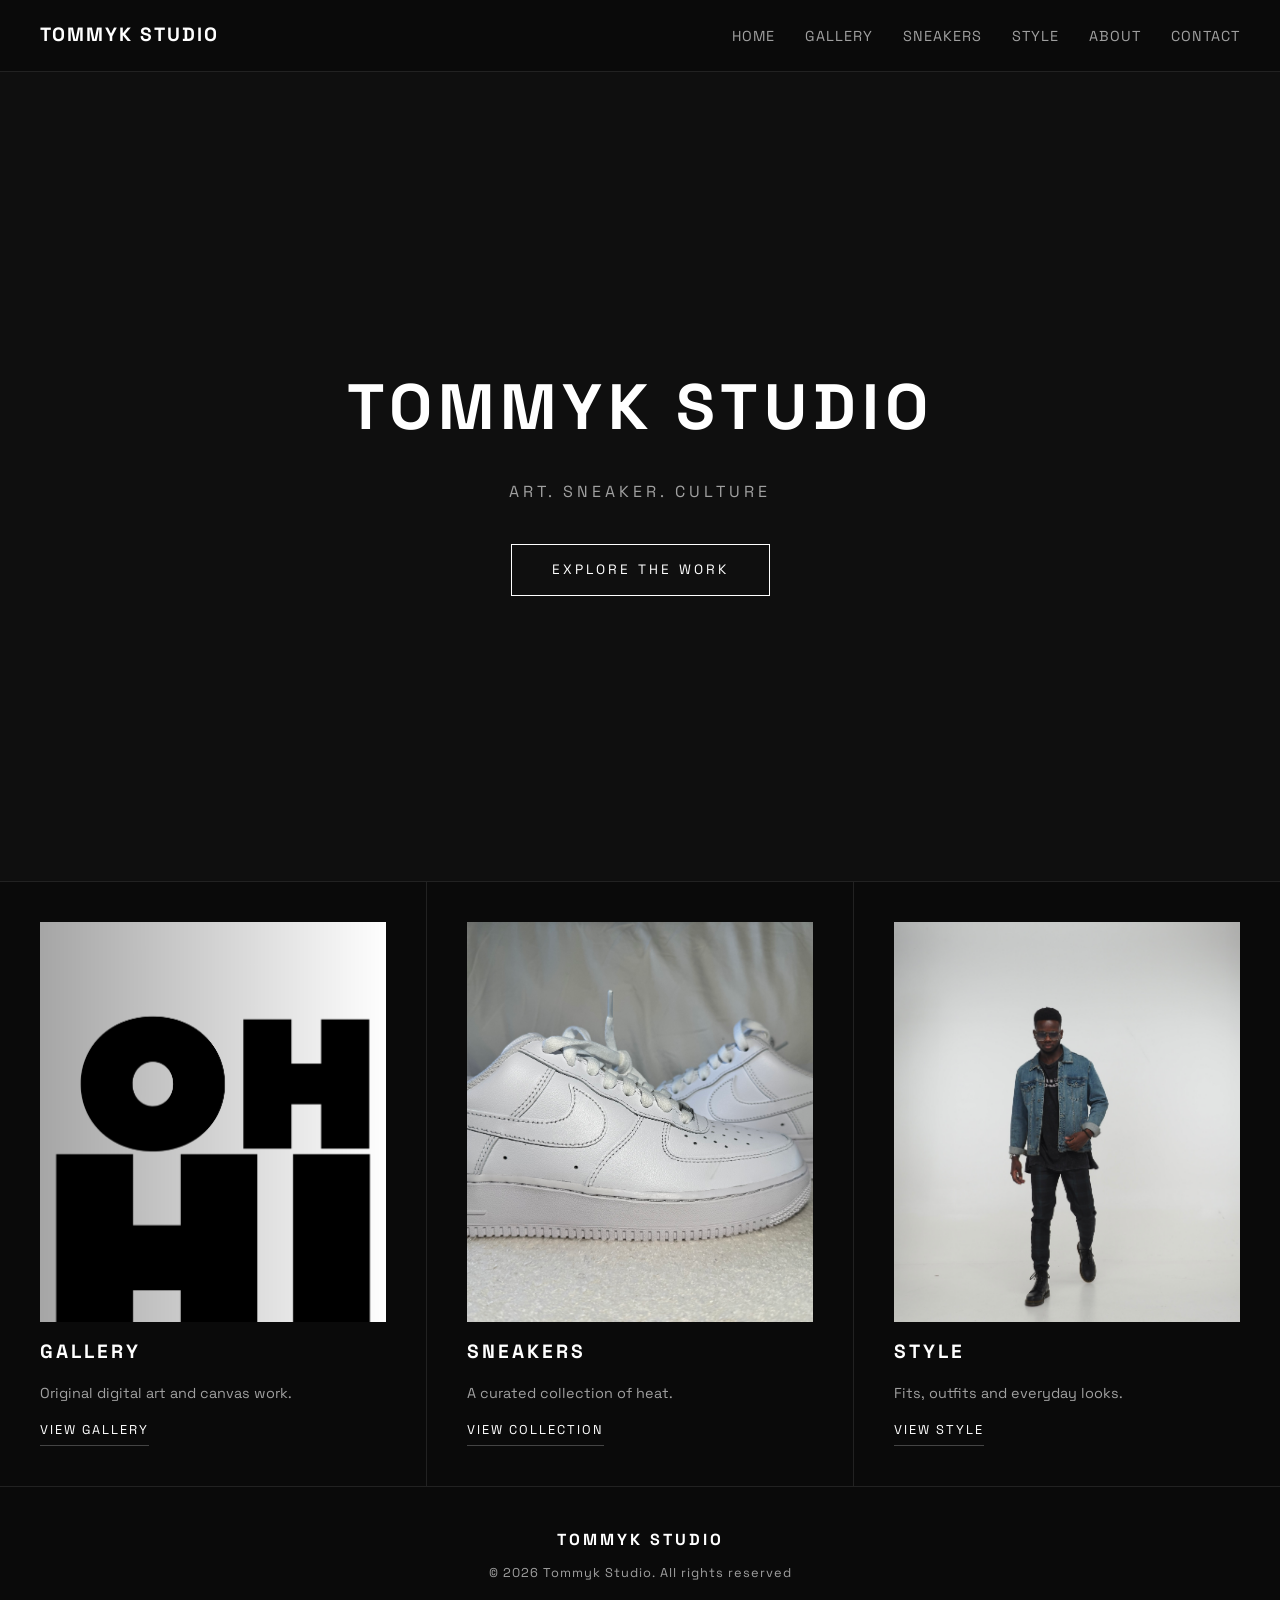
==== index.html @ 4b3ff389 "home page - HTML and CSS complete" ====
<!DOCTYPE html>
<html lang="en">
<head>
    <meta charset="UTF-8">
    <meta name="viewport" content="width=device-width, initial-scale=1.0">
    <title>Tommyk studio</title>
    <link rel="preconnect" href="https://fonts.googleapis.com">
    <link rel="preconnect" href="https://fonts.gstatic.com" crossorigin>
    <link href="https://fonts.googleapis.com/css2?family=Space+Grotesk:wght@300..700&display=swap" rel="stylesheet">
    <link rel="stylesheet" href="css/styles.css">
</head>

<body>
    <nav>
        <div class="nav-logo">Tommyk Studio</div>
        <ul class="nav-links">
            <li><a href="index.html">Home</a></li>
            <li><a href="gallery.html">Gallery</a></li>
            <li><a href="sneakers.html">Sneakers</a></li>
            <li><a href="style.html">Style</a></li>
            <li><a href="about.html">About</a></li>
            <li><a href="contact.html">Contact</a></li>
        </ul>
    </nav>

<header class="hero">
    <div class="hero-content">
        <h1>Tommyk Studio</h1>
        <p class="hero-tagline">Art. Sneaker. Culture</p>
        <a href="gallery.html" class="hero-btn">Explore the work</a>
    </div>
</header>

<main>
    <section class="preview-grid">

        <div class="preview-card">
            <img src="img/art-01.png" alt="Tommyk artwork">
            <h2>Gallery</h2>
            <p>Original digital art and canvas work.</p>
            <a href="gallery.html">View Gallery</a>
        </div>

        <div class="preview-card">
            <img src="img/sneaker-01.jpeg" alt="Sneaker collection">
            <h2>Sneakers</h2>
            <p>A curated collection of heat.</p>
            <a href="sneakers.html">View Collection</a>
        </div>

        <div class="preview-card">
            <img src="img/outfit-1.jpeg" alt="Style and outfit" class="outfit-preview">
            <h2>Style</h2>
            <p>Fits, outfits and everyday looks.</p>
            <a href="style.html">View Style</a>
        </div>
    </section>
</main>

<footer>
    <div class="footer-content">
        <p class="footer-brand">Tommyk Studio</p>
        <p class="footer-text">&copy; 2026 Tommyk Studio. All rights reserved</p>
       
    </div>
</footer>


</body>
</html>
---- css/styles.css ----
/* GLOBAL RESET */
*{
    margin: 0;
    padding:0;
    box-sizing: border-box;
}

body {
    font-family: "Space Grotesk", sans-serif;
    background-color: #0a0a0a;
    color: #ffffff;
    line-height: 1.6;
}

/* NAV */
nav {
    display: flex;
    justify-content: space-between;
    align-items: center;
    padding: 20px 40px;
    border-bottom: 1px solid #222222;
    position: sticky;
    top: 0;
    background-color: #0a0a0a;
    z-index: 100;
}

.nav-logo {
    font-size: 1.2rem;
    font-weight: 700;
    letter-spacing: 2px;
    text-transform: uppercase;
}

.nav-links {
    list-style: none;
    display: flex;
    gap: 30px;
}

.nav-links a {
    color: #a0a0a0;
    text-decoration: none;
    font-size: 0.9rem;
    letter-spacing: 1px;
    text-transform: uppercase;
}

.nav-links a:hover {
    color: #ffffff
}

/* HERO */

.hero {
    height: 90vh;
    display: flex;
    align-items: center;
    justify-content: center;
    text-align: center;
    border-bottom: 1px solid #222222;
    background-color: #0f0f0f;
}

.hero-content h1 {
    font-size: 4rem;
    font-weight: 700;
    letter-spacing: 6px;
    text-transform: uppercase;
    margin-bottom: 20px;
}

.hero-tagline {
    font-size: 1rem;
    color: #a0a0a0;
    letter-spacing: 4px;
    text-transform: uppercase;
    margin-bottom: 40px;
}

.hero-btn {
    display: inline-block;
    padding: 14px 40px;
    border: 1px solid #ffffff;
    color: #ffffff;
    text-decoration: none;
    font-size: 0.85rem;
    letter-spacing: 3px;
    text-transform: uppercase;
    transition: all 0.3s ease;
}

.hero-btn:hover {
    background-color: #ffffff;
    color: #0a0a0a;
}

/* PREVIEW GRID */

.preview-grid {
    display:grid;
    grid-template-columns: repeat(3, 1fr);
    gap: 1px;
    background-color: #222222;
}

.preview-card {
    background-color: #0a0a0a;
    padding: 40px 40px;
    display: flex;
    flex-direction: column;
    gap: 15px;
}

.preview-card img {
    width: 100%;
    height: 400px;
    object-fit: cover;
    object-position: center;
}

.outfit-preview {
    object-fit: cover !important;
    object-position: 50% 15% !important; 
    height: 400px !important;
}

.preview-card h2 {
    font-size: 1.2rem;
    font-weight: 700;
    letter-spacing: 3px;
    text-transform: uppercase;
}

.preview-card p {
    color: #a0a0a0;
    font-size: 0.9rem;
}

.preview-card a {
    color: #ffffff;
    text-decoration: none;
    font-size: 0.8rem;
    letter-spacing: 2px;
    text-transform: uppercase;
    border-bottom: 1px solid #444444;
    padding-bottom: 4px;
    width: fit-content;
}

.preview-card a:hover {
    border-bottom-color: #ffffff;
}

/* FOOTER */

footer {
    border-top: 1px solid #222222;
    padding: 40px;
    text-align: center;
    margin-top: 0;
}

.footer-brand {
    font-size: 1rem;
    font-weight: 700;
    letter-spacing: 3px;
    text-transform: uppercase;
    margin-bottom: 10px;
}

.footer-text {
    font-size: 0.8rem;
    color: #a0a0a0;
    letter-spacing: 1px;
}
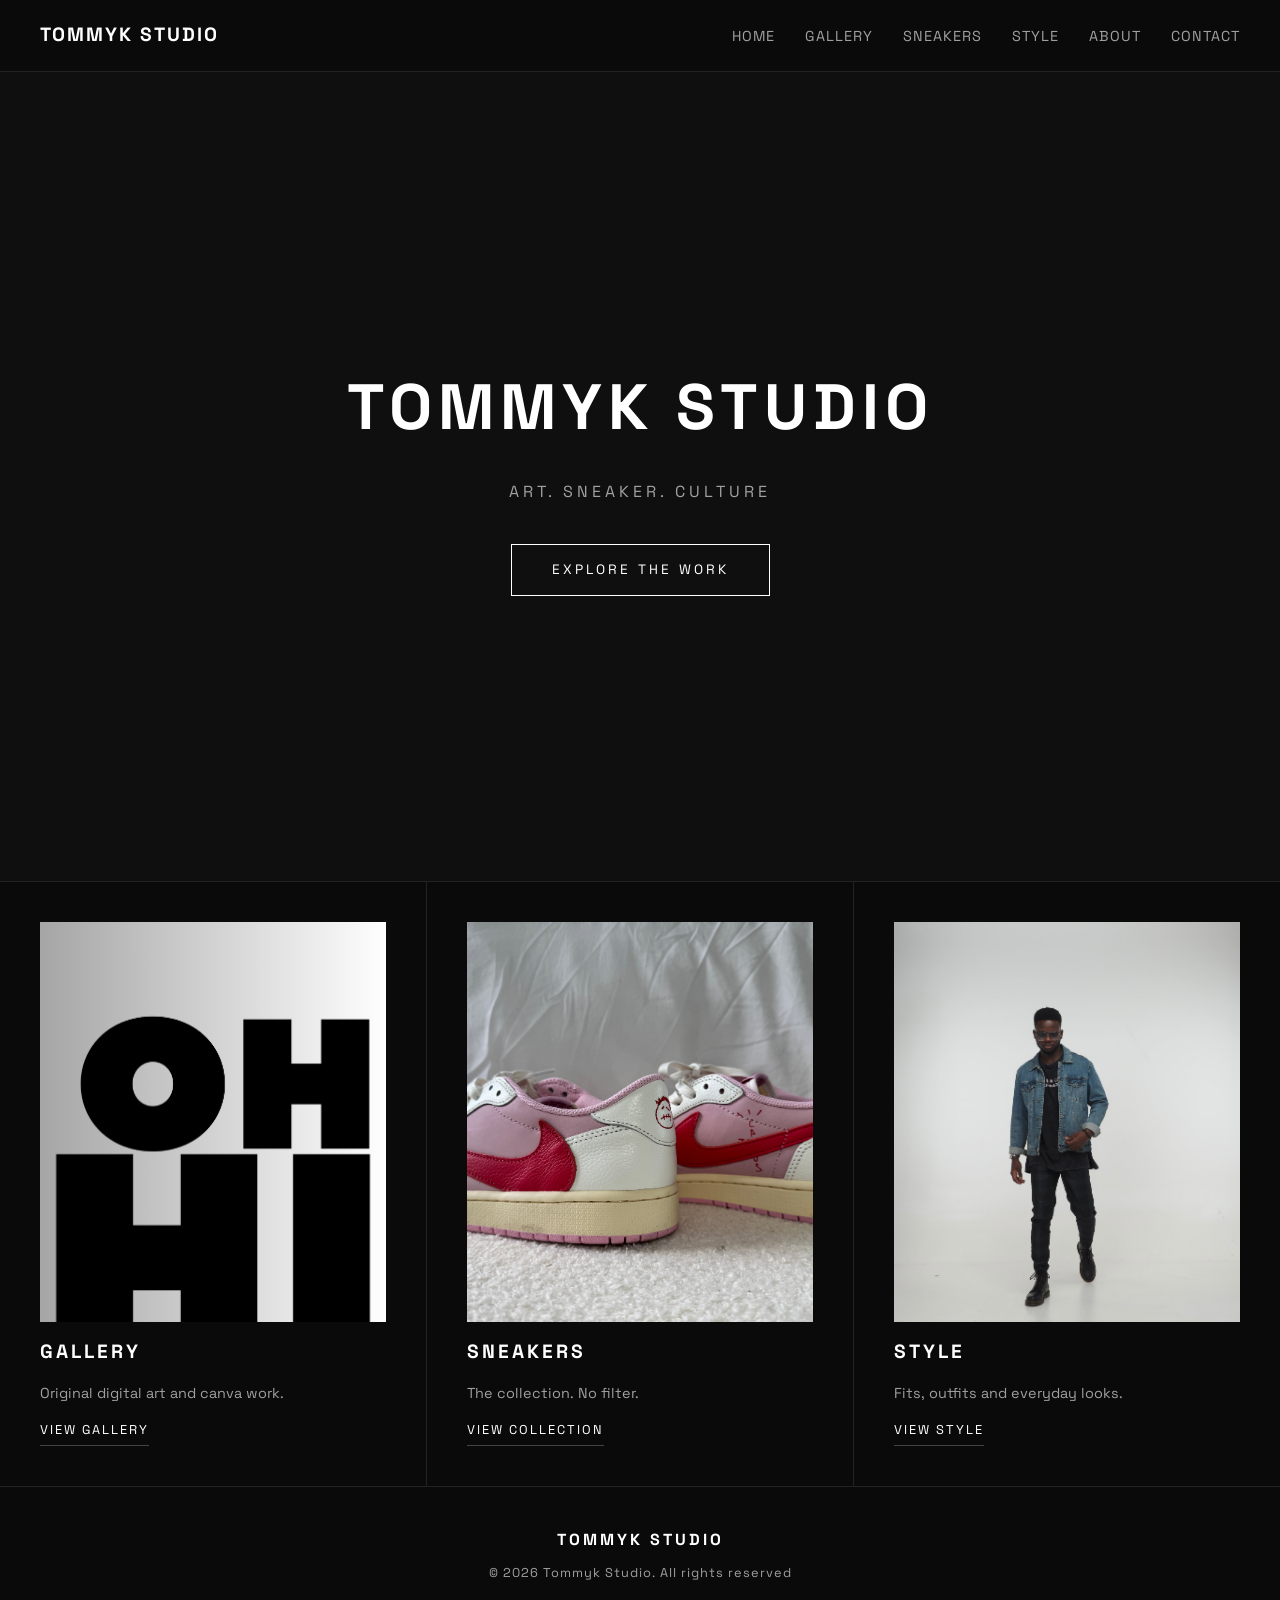
==== commit 0e81894a: "update preview card descriptions and sneaker image" ====
--- a/index.html
+++ b/index.html
@@ -37,14 +37,14 @@
         <div class="preview-card">
             <img src="img/art-01.png" alt="Tommyk artwork">
             <h2>Gallery</h2>
-            <p>Original digital art and canvas work.</p>
+            <p>Original digital art and canva work.</p>
             <a href="gallery.html">View Gallery</a>
         </div>
 
         <div class="preview-card">
-            <img src="img/sneaker-01.jpeg" alt="Sneaker collection">
+            <img src="img/sneaker-19.jpeg" alt="Sneaker collection">
             <h2>Sneakers</h2>
-            <p>A curated collection of heat.</p>
+            <p>The collection. No filter.</p>
             <a href="sneakers.html">View Collection</a>
         </div>
 
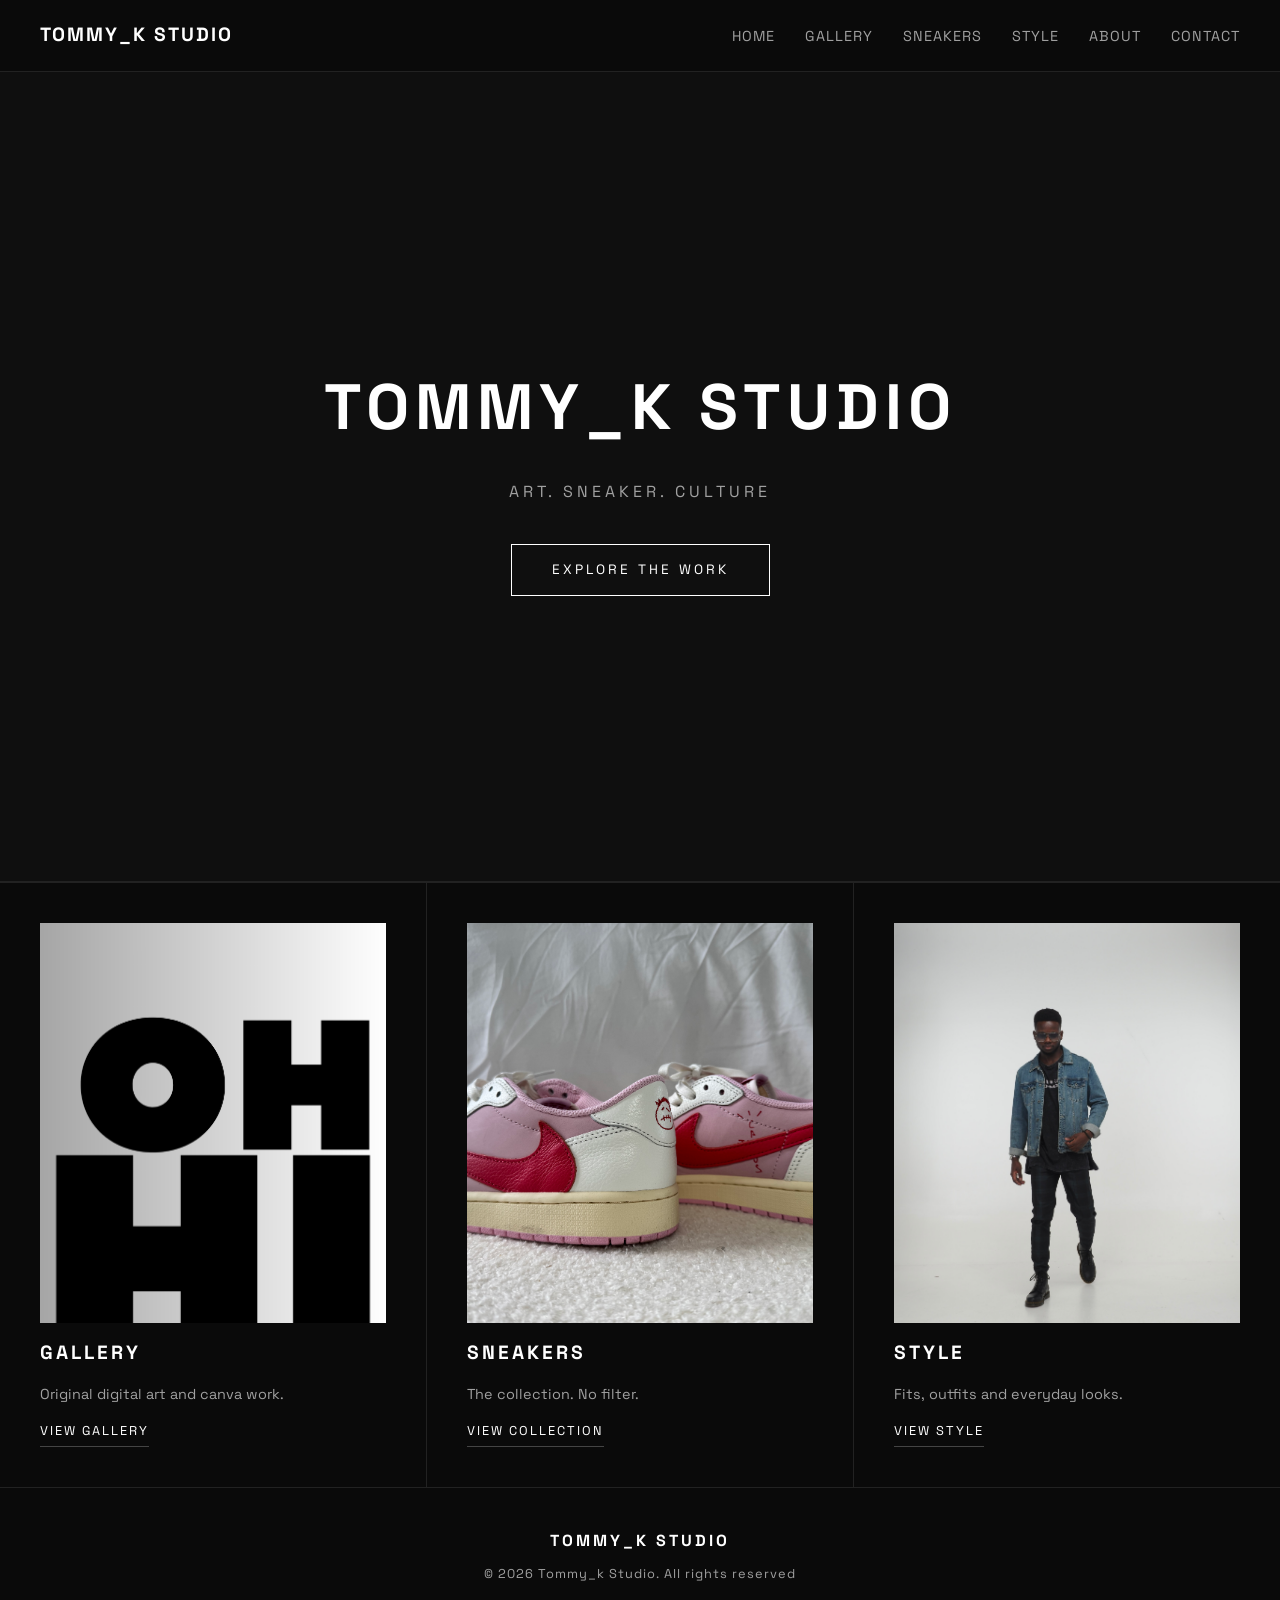
==== commit 76d1a444: "gallery page complete - masonry grid layout" ====
--- a/index.html
+++ b/index.html
@@ -3,7 +3,7 @@
 <head>
     <meta charset="UTF-8">
     <meta name="viewport" content="width=device-width, initial-scale=1.0">
-    <title>Tommyk studio</title>
+    <title>Tommy_k Studio</title>
     <link rel="preconnect" href="https://fonts.googleapis.com">
     <link rel="preconnect" href="https://fonts.gstatic.com" crossorigin>
     <link href="https://fonts.googleapis.com/css2?family=Space+Grotesk:wght@300..700&display=swap" rel="stylesheet">
@@ -12,7 +12,7 @@
 
 <body>
     <nav>
-        <div class="nav-logo">Tommyk Studio</div>
+        <div class="nav-logo">Tommy_k Studio</div>
         <ul class="nav-links">
             <li><a href="index.html">Home</a></li>
             <li><a href="gallery.html">Gallery</a></li>
@@ -25,7 +25,7 @@
 
 <header class="hero">
     <div class="hero-content">
-        <h1>Tommyk Studio</h1>
+        <h1>Tommy_k Studio</h1>
         <p class="hero-tagline">Art. Sneaker. Culture</p>
         <a href="gallery.html" class="hero-btn">Explore the work</a>
     </div>
@@ -59,8 +59,8 @@
 
 <footer>
     <div class="footer-content">
-        <p class="footer-brand">Tommyk Studio</p>
-        <p class="footer-text">&copy; 2026 Tommyk Studio. All rights reserved</p>
+        <p class="footer-brand">Tommy_k Studio</p>
+        <p class="footer-text">&copy; 2026 Tommy_k Studio. All rights reserved</p>
        
     </div>
 </footer>
--- a/css/styles.css
+++ b/css/styles.css
@@ -102,6 +102,8 @@
     grid-template-columns: repeat(3, 1fr);
     gap: 1px;
     background-color: #222222;
+    border-top: 1px solid #222222;
+    align-items: start;
 }
 
 .preview-card {
@@ -173,4 +175,73 @@
     font-size: 0.8rem;
     color: #a0a0a0;
     letter-spacing: 1px;
+}
+
+/* PAGE HEADR */
+
+.page-header {
+    padding: 60px 40px 40px;
+    border-bottom: 1px solid #222222;
+   
+}
+
+.page-header h1 {
+    font-size: 2.5rem;
+    font-weight: 700;
+    letter-spacing: 4px;
+    text-transform: uppercase;
+    margin-bottom: 10px;
+}
+
+.page-header p {
+    color: #a0a0a0;
+    font-size: 0.9rem;
+    letter-spacing: 2px;
+    text-transform: uppercase;
+}
+
+/* GALLERY GRID */
+/*.gallery-grid {
+    display: grid;
+    grid-template-columns: repeat(3, 1fr);
+    gap: 2px;
+    background-color: #222222;
+    padding: 2px;
+}
+
+.gallery-item img {
+    width: 100%;
+    height: 500px;
+    object-fit: cover;
+    display: block;
+    transition: opacity 0.3s ease;
+
+}
+
+.gallery-item img:hover {
+    opacity: 0.7;
+}*/
+
+.gallery-grid {
+    columns: 3;
+    column-gap: 2px;
+    padding: 2px;
+    background-color: #222222;
+}
+
+.gallery-item {
+    break-inside: avoid;
+    margin-bottom: 2px;
+
+}
+
+.gallery-item img {
+   width: 100%;
+   height: auto;
+   display: block;
+   transition: opacity 0.3s ease;
+}
+
+.gallery-item img:hover {
+    opacity: 0.7;
 }
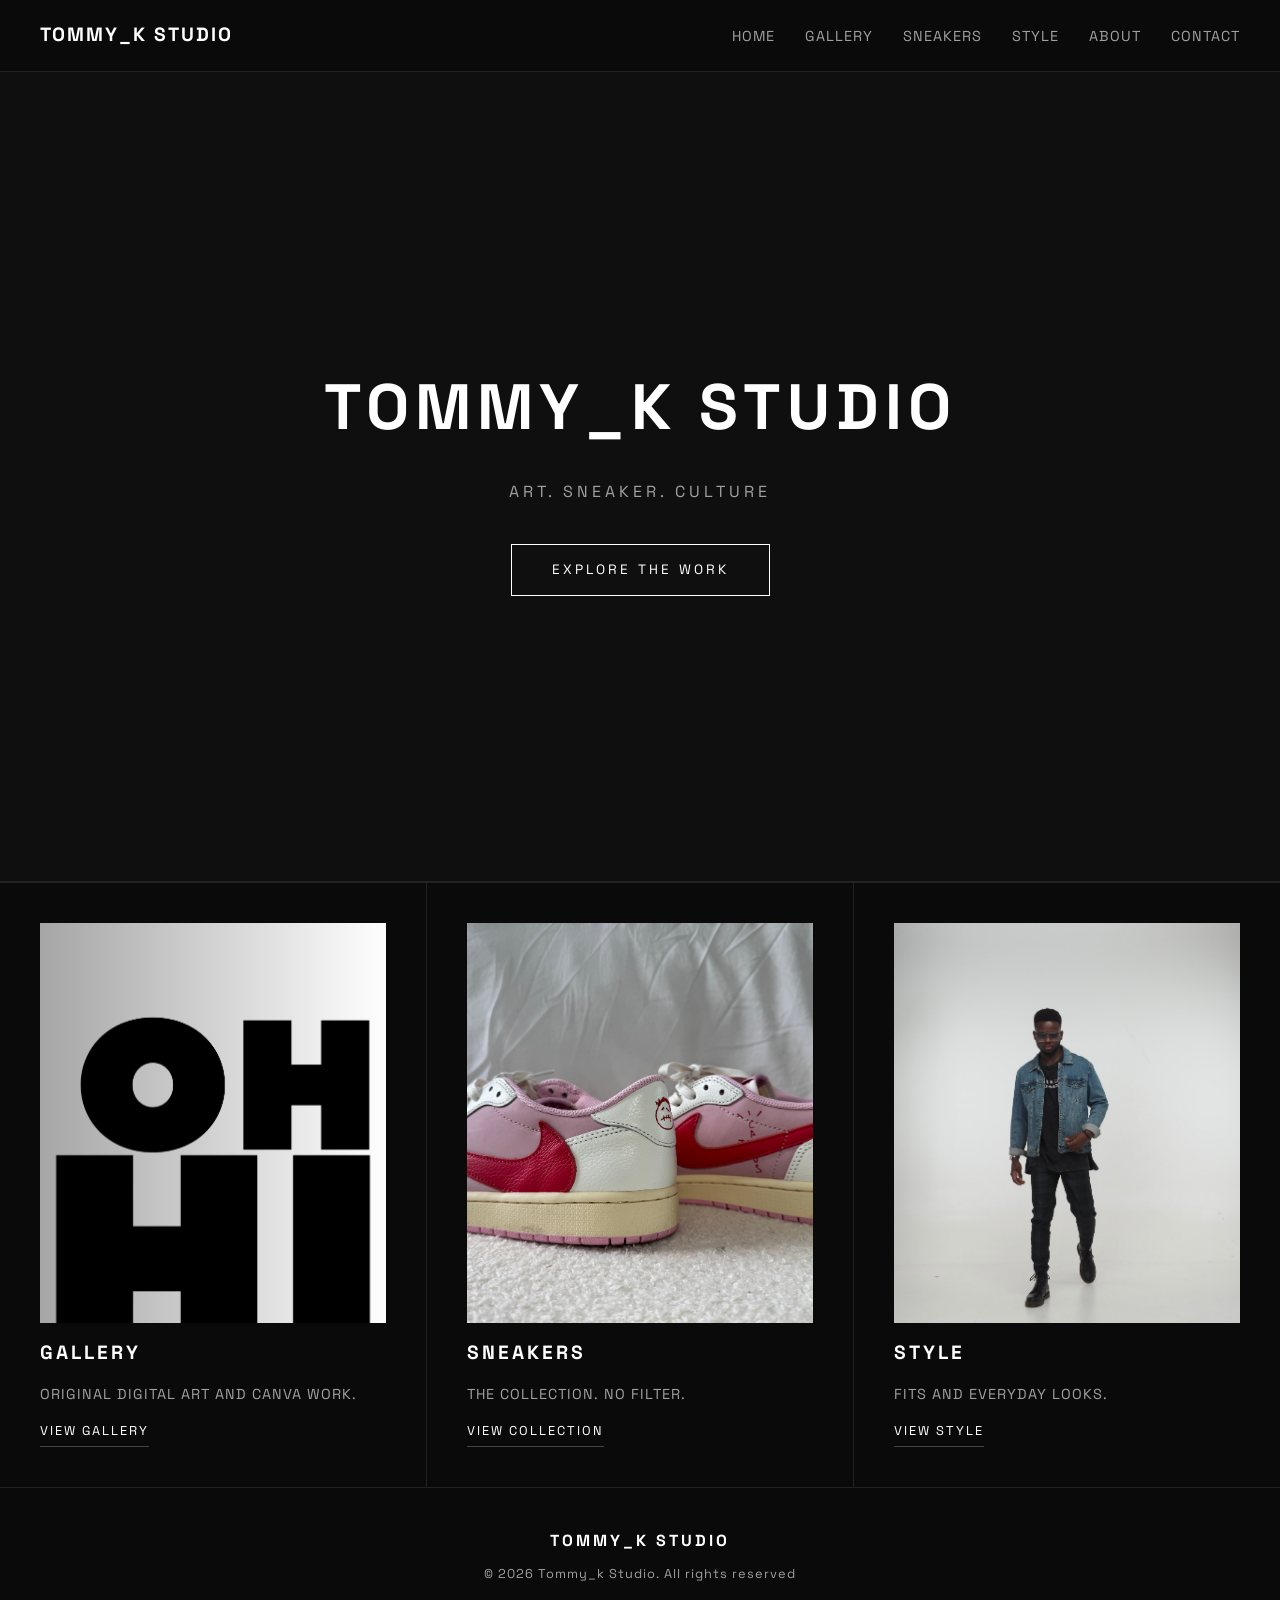
==== commit 994830fb: "added images, removed outfit text from index html paragraph" ====
--- a/index.html
+++ b/index.html
@@ -51,7 +51,7 @@
         <div class="preview-card">
             <img src="img/outfit-1.jpeg" alt="Style and outfit" class="outfit-preview">
             <h2>Style</h2>
-            <p>Fits, outfits and everyday looks.</p>
+            <p>Fits and everyday looks.</p>
             <a href="style.html">View Style</a>
         </div>
     </section>
--- a/css/styles.css
+++ b/css/styles.css
@@ -137,6 +137,8 @@
 .preview-card p {
     color: #a0a0a0;
     font-size: 0.9rem;
+    text-transform: uppercase;
+    letter-spacing: 1px;
 }
 
 .preview-card a {
@@ -244,4 +246,74 @@
 
 .gallery-item img:hover {
     opacity: 0.7;
+}
+
+.art-name {
+    padding: 10px 12px;
+    font-size: 0.75rem;
+    letter-spacing: 1px;
+    text-transform: uppercase;
+    color: #a0a0a0;
+    background-color: #0a0a0a;
+    text-align: center;
+}
+
+/* SNEAKER GRID */
+
+.sneaker-grid {
+    columns: 3;
+    column-gap: 2px;
+    padding: 2px;
+    background-color: #222222;
+}
+
+.sneaker-item {
+    break-inside: avoid;
+    margin-bottom: 2px;
+}
+
+.sneaker-item img {
+    width: 100%;
+    height: auto;
+    display: block;
+    transition: opacity 0.3s ease;
+}
+
+.sneaker-item img:hover {
+    opacity: 0.7;
+}
+
+.sneaker-name {
+    padding: 10px 12px;
+    font-size: 0.7rem;
+    letter-spacing: 1px;
+    text-transform: uppercase;
+    color: #a0a0a0;
+    background-color: #0a0a0a;
+    text-align: center;
+}
+
+/* STYLE GRID */
+
+.style-grid {
+    columns: 3;
+    column-gap: 3px;
+    padding: 2px;
+    background-color: #222222;
+}
+
+.style-item {
+    break-inside: avoid;
+    margin-bottom: 2px;
+}
+
+.style-item img {
+    width: 100%;
+    height: auto;
+    display: block;
+    transition: opacity 0.3s ease;
+}
+
+.style-item img:hover {
+    opacity: 0.7;
 }
